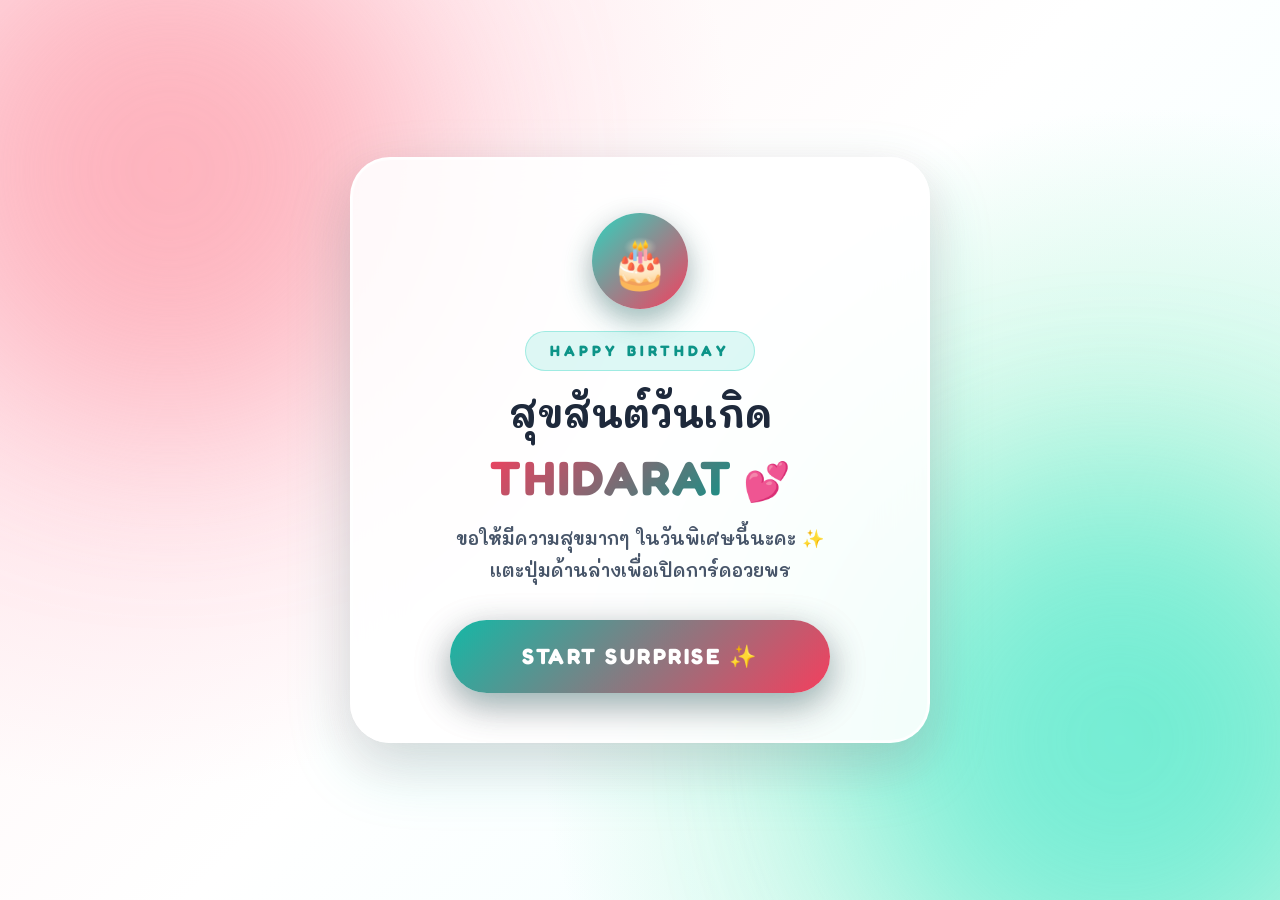
==== Happy Birthday.html @ 9a2a3660 "Finished" ====
<!DOCTYPE html>
<html lang="th">

<head>
    <meta http-equiv="content-type" content="text/html; charset=UTF-8">
    <title>Happy Birthday THIDARAT</title>
    <meta charset="utf-8">
    <meta name="viewport" content="width=device-width, initial-scale=1.0">
    <link rel="preconnect" href="https://fonts.googleapis.com">
    <link rel="preconnect" href="https://fonts.gstatic.com" crossorigin>
    <link href="https://fonts.googleapis.com/css2?family=Fredoka:wght@400;500;600;700;800&family=Mali:ital,wght@0,300;0,400;0,500;0,600;0,700;1,400;1,500&display=swap" rel="stylesheet">
    <link rel="stylesheet" href="Happy%20Birthday_files/bootstrap.css">
    <link rel="stylesheet" href="Happy%20Birthday_files/style.css">
</head>

<body>
    <!-- Modern Intro / Loader Screen (Pink, White, Turquoise) -->
    <div class="loader">
        <div class="loader-bg-glow glow-pink"></div>
        <div class="loader-bg-glow glow-turquoise"></div>
        <div class="loader-card">
            <div class="intro-badge">
                <span class="intro-icon">🎂</span>
            </div>
            <span class="intro-subtitle">HAPPY BIRTHDAY</span>
            <h1 class="intro-title">สุขสันต์วันเกิด<br><span class="intro-name">THIDARAT</span> 💕</h1>
            <p class="intro-desc">ขอให้มีความสุขมากๆ ในวันพิเศษนี้นะคะ ✨<br>แตะปุ่มด้านล่างเพื่อเปิดการ์ดอวยพร</p>
            <button id="play" class="modern-play-btn">
                <span>START SURPRISE ✨</span>
            </button>
        </div>
    </div>

    <audio class="song" loop preload="auto">
        <source src="music.mp3" type="audio/mpeg">
        <source src="Happy%20Birthday_files/music.mp3" type="audio/mpeg">
        Your browser isn't invited for super fun audio time.
    </audio>

    <canvas id="confetti"></canvas>

    <div class="main">
        <div class="container pt-5">
            <div class="row">
                <div class="col-12 col-xl-7 col-lg-8 mx-auto text-center">
                    <img src="Happy%20Birthday_files/banner.png" alt="Happy Birthday Banner" style="max-width: 650px; width: 100%; display: block; margin: 0 auto;">
                </div>
                <div class="col-12 text-center">
                    <div id="name" class="area">THIDARAT</div>
                </div>

                <div class="col-12 text-center">
                    <div class="type-wrap">
                        <div id="typed-strings" class="typing">
                            <h2>Happy Birthday to Mine <i id="nae">THIDARAT</i> 💕</h2>
                            <h2>Have a wonderful day ✨</h2>
                            <h2>I wish you all the best 💖</h2>
                        </div>
                        <span id="typed" style="white-space:pre;"></span>
                    </div>
                </div>

                <div class="col-12 col-xl-7 col-lg-8 mx-auto text-center">
                    <img src="Happy%20Birthday_files/cake.svg" alt="Birthday Cake" style="max-width: 520px; width: 100%; margin: 10px auto;">
                </div>
            </div>
        </div>
        <img src="Happy%20Birthday_files/Balloon-Border.png" class="balloon-border" width="100%">
    </div>
</body>
<script src="Happy%20Birthday_files/snowflakes.js"></script>
<script src="Happy%20Birthday_files/jquery.js"></script>
<script src="Happy%20Birthday_files/typed.js"></script>
<script src="Happy%20Birthday_files/script.js"></script>

</html>
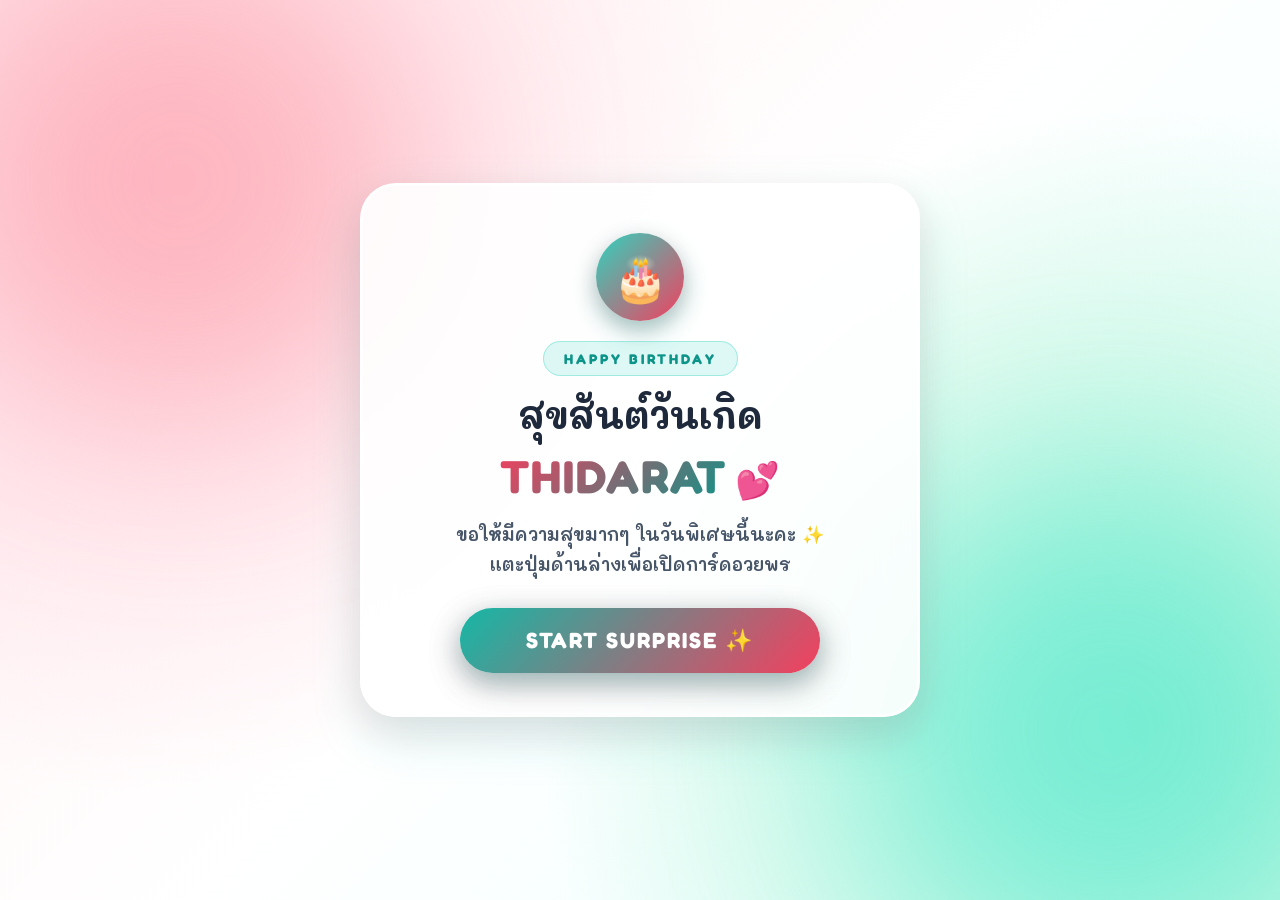
==== commit 5379d3e6: "Phone responsibility" ====
--- a/Happy Birthday.html
+++ b/Happy Birthday.html
@@ -5,7 +5,7 @@
     <meta http-equiv="content-type" content="text/html; charset=UTF-8">
     <title>Happy Birthday THIDARAT</title>
     <meta charset="utf-8">
-    <meta name="viewport" content="width=device-width, initial-scale=1.0">
+    <meta name="viewport" content="width=device-width, initial-scale=1.0, maximum-scale=5.0">
     <link rel="preconnect" href="https://fonts.googleapis.com">
     <link rel="preconnect" href="https://fonts.gstatic.com" crossorigin>
     <link href="https://fonts.googleapis.com/css2?family=Fredoka:wght@400;500;600;700;800&family=Mali:ital,wght@0,300;0,400;0,500;0,600;0,700;1,400;1,500&display=swap" rel="stylesheet">
@@ -25,7 +25,7 @@
             <span class="intro-subtitle">HAPPY BIRTHDAY</span>
             <h1 class="intro-title">สุขสันต์วันเกิด<br><span class="intro-name">THIDARAT</span> 💕</h1>
             <p class="intro-desc">ขอให้มีความสุขมากๆ ในวันพิเศษนี้นะคะ ✨<br>แตะปุ่มด้านล่างเพื่อเปิดการ์ดอวยพร</p>
-            <button id="play" class="modern-play-btn">
+            <button id="play" class="modern-play-btn" type="button">
                 <span>START SURPRISE ✨</span>
             </button>
         </div>
@@ -40,10 +40,10 @@
     <canvas id="confetti"></canvas>
 
     <div class="main">
-        <div class="container pt-5">
+        <div class="container pt-4 pt-md-5">
             <div class="row">
                 <div class="col-12 col-xl-7 col-lg-8 mx-auto text-center">
-                    <img src="Happy%20Birthday_files/banner.png" alt="Happy Birthday Banner" style="max-width: 650px; width: 100%; display: block; margin: 0 auto;">
+                    <img src="Happy%20Birthday_files/banner.png" alt="Happy Birthday Banner" class="banner-img">
                 </div>
                 <div class="col-12 text-center">
                     <div id="name" class="area">THIDARAT</div>
@@ -56,16 +56,16 @@
                             <h2>Have a wonderful day ✨</h2>
                             <h2>I wish you all the best 💖</h2>
                         </div>
-                        <span id="typed" style="white-space:pre;"></span>
+                        <span id="typed"></span>
                     </div>
                 </div>
 
                 <div class="col-12 col-xl-7 col-lg-8 mx-auto text-center">
-                    <img src="Happy%20Birthday_files/cake.svg" alt="Birthday Cake" style="max-width: 520px; width: 100%; margin: 10px auto;">
+                    <img src="Happy%20Birthday_files/cake.svg" alt="Birthday Cake" class="cake-img">
                 </div>
             </div>
         </div>
-        <img src="Happy%20Birthday_files/Balloon-Border.png" class="balloon-border" width="100%">
+        <img src="Happy%20Birthday_files/Balloon-Border.png" alt="Balloons" class="balloon-border">
     </div>
 </body>
 <script src="Happy%20Birthday_files/snowflakes.js"></script>
